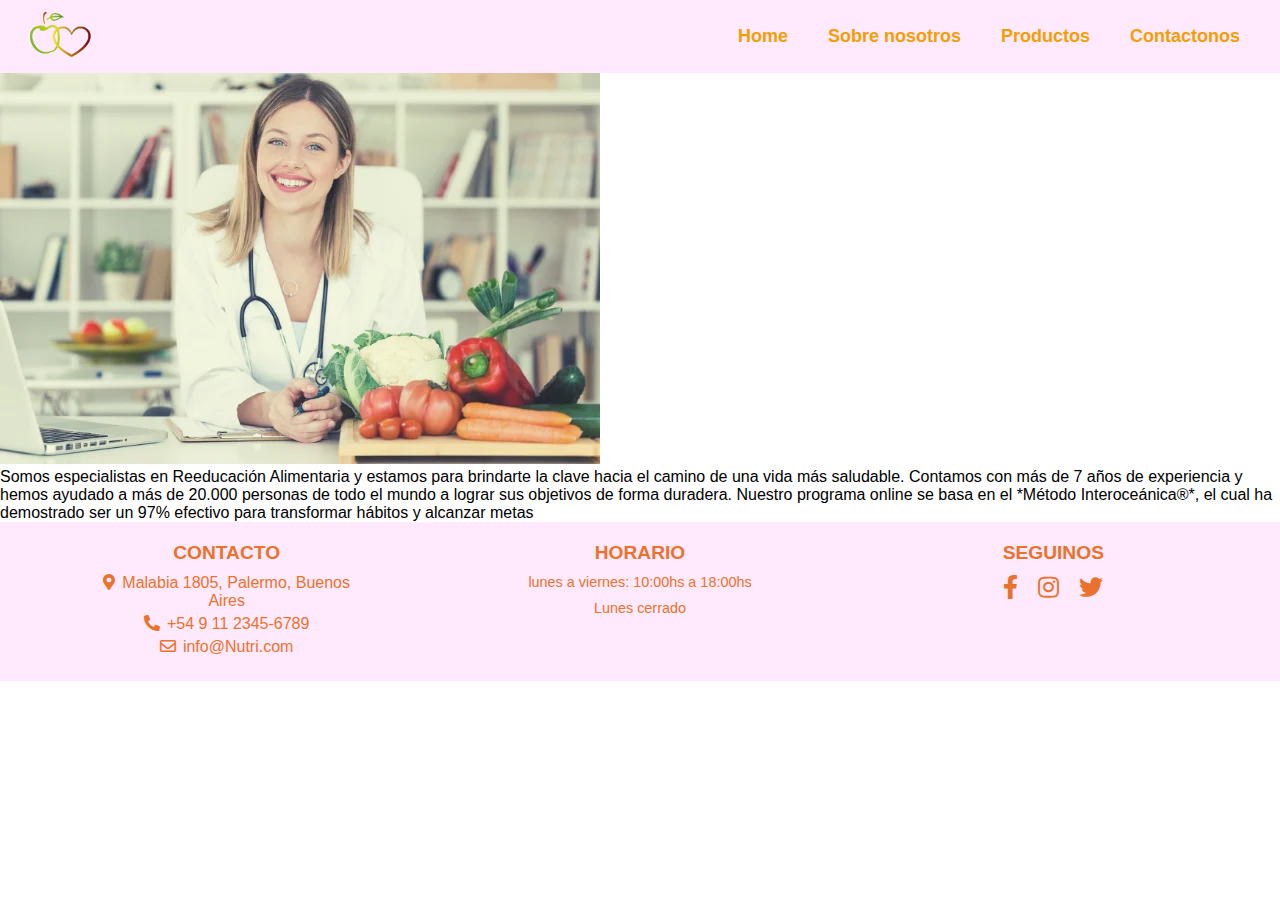
==== about.html @ 37c37826 "seccion card" ====
<!DOCTYPE html>
<html lang="en">
<head>
    <meta charset="UTF-8">
    <meta name="viewport" content="width=device-width, initial-scale=1.0">
    <title>Document</title>
    <link rel="stylesheet" href="/css/style.css">
    <link rel="stylesheet" href="https://cdnjs.cloudflare.com/ajax/libs/font-awesome/5.15.4/css/all.min.css">
</head>
<body>
    
    <header>
        <div class="header-logo">
            <a href="index.html">
                <img src="img/logo.png" alt="logo" style="width: 80px;">
            </a>
        </div>
    
        <nav>
          <ul class="nav-links">
            <li><a aria-current="page home" href="index.html">Home</a></li>
            <li><a aria-current="page nosotros" href="about.html">Sobre nosotros</a></li>
            <li><a aria-current="productos" href="#">Productos</a></li>
            <li><a aria-current="page contacto" href="/contacto.html">Contactonos</a></li>
          </ul>
          <div class="hamburger">
            <div class="line"></div>
            <div class="line"></div>
            <div class="line"></div>
        </div>
        <button class="close-btn">&times;</button>
        </nav>
      </header>

    <main>
        
        <div class="home">
            <div>
                <img src="img/home.423" alt="">
            </div>
            <div class="container">
                <p>
                    Somos especialistas en Reeducación Alimentaria y estamos para brindarte la clave hacia
                    el camino de una vida más saludable. Contamos con más de 7 años de experiencia y hemos
                    ayudado a más de 20.000 personas de todo el mundo a lograr sus objetivos de forma duradera.
                    Nuestro programa online se basa en el *Método Interoceánica®*, el cual ha demostrado ser un
                     97% efectivo para transformar hábitos y alcanzar metas
                </p>
            </div>
        
        </div>

 
    </main>


    <footer>
        <div class="footer-links">
          <div class="footer-column">
            <h4>CONTACTO</h4>
            <ul class="contact-icons">
              <li><a href="#"><i class="fas fa-map-marker-alt"></i><span>Malabia 1805, Palermo, Buenos Aires</span></a></li>
              <li><a href="#"><i class="fas fa-phone-alt"></i><span>+54 9 11 2345-6789</span></a></li>
              <li><a href="#"><i class="far fa-envelope"></i><span>info@Nutri.com</span></a></li>
            </ul>
          </div>
          <div class="footer-column">
            <h4>HORARIO</h4>
              <p>lunes a viernes: 10:00hs a 18:00hs</p>
              <p>Lunes cerrado</p>
          </div>
          <div class="footer-column">
            <h4>SEGUINOS</h4>
            <ul class="social-icons">
                <li><a href="#"><i class="fab fa-facebook-f"></i></a></li>
                <li><a href="#"><i class="fab fa-instagram"></i></a></li>
                <li><a href="#"><i class="fab fa-twitter"></i></a></li>
            </ul> 
          </div>
        
        
          </div>
          
          </div>
        </div>
      </footer>

    <script src="js/navbar.js"></script>
</body>
</html>
---- css/style.css ----
*{
    margin: 0;
  padding: 0;
  }
  

  /* seccion barra de navegacion  */

body {
    font-family: Arial, sans-serif;
}

header {
    background-color: #ffe9fc;
    color: #fff;
    padding: 10px 20px;
    display: flex;
    justify-content: space-between;
    align-items: center;
    position: fixed; /* Fijar el header en la parte superior */
    top: 0;
    left: 0;

    width: 100%; /* Ancho completo del header */
  
}


nav {
    display: flex;
    justify-content: space-around;
    align-items: center;
    padding: 10px 60px 10px 20px;
    position: relative;

}

nav .nav-links {

    list-style: none;
    display: flex;
    gap: 40px;
    margin: 0;

}

nav .nav-links li {
    margin: 0;
}

nav .nav-links a {
    color: #F29F05;
    text-decoration: none;
    font-size: 18px;
    font-weight: bold;
    transition: color 0.3s
}

a:hover {
    color: #efc77c !important; 
}

nav .hamburger {
    display: none;
    flex-direction: column;
    cursor: pointer;
    gap: 5px;
}

nav .hamburger .line {
    width: 25px;
    height: 3px;
    background-color: #F29F05;
}

nav .close-btn {
    display: none;
    
}

@media (max-width: 796px) {

    nav .close-btn {
        color: #fff;
        /* display: block; */
        border: 0;
        font-size: 2rem;
        background-color: transparent;
        cursor: pointer;
    }


    nav .nav-links {
        
        display: none;
        flex-direction: column;
        position: fixed;
        top: 0;
        right: 0;
        height: 100%;
        width: 200px;
        background-color: #F29F05;
        padding: 20px 10px;
        border-left: 1px solid #444;
        box-shadow: -2px 0 5px rgba(0, 0, 0, 0.5);
        z-index: 1;
        box-shadow: 0 0 0 100vmax rgba(0,0,0,.5);
    }

    nav .nav-links.active {
        display: flex;
    }

    nav .nav-links li {
        margin-bottom: 20px;
    }

    nav .nav-links a {
      color: #fff;
      /* padding-top: 100%; */
    }
      

    nav .nav-links li:last-child {
        margin-bottom: 0;
    }

    nav .hamburger {
        display: flex;
        z-index: 2;
    }

    nav .hamburger.active {
        display: none;
    }

    nav .close-btn {
        display: none;
        z-index: 2;
    }

    nav .close-btn.active {
        display: block;
    }

    a:hover {
        color: #023059 !important; 
    }
}

  /* secion home */
 
  main{
      margin-top: 4rem;

  }

  .home-background{
    background-image: url(/img/home.423);
    background-repeat: no-repeat;
    background-size: cover;
    background-attachment: fixed;
    height: 100vh;
    display: flex;
    flex-direction: column;
    align-items: center;
    justify-content: center;
    padding-left: 5rem;
    padding-right: 5rem;

  }

  .frase-home{
     font-size: 2.5rem;
     font-weight:800;
     color: #eb722c;
    
  }
  .btnturno{
    background-color: #298071;
    color: #fff;
    border-radius: 10px;
    padding: 10px;
    border:0;
    font-size: 20px;
    width: 200px;


  }


  


  /* stilos para cards */

.card-container{
  margin-top: 30px;
  width: 100%;
  padding: 20px;
  display:grid;
  grid-template-columns: repeat(auto-fill,minmax(23rem, 1fr));
}
  .card{
    width: 300px;
    height: 400px;
    border: solid rgb(156, 156, 156);
    border-radius: 10px;
    display: flex;
    flex-direction: column;
    gap: 10px;
    margin-bottom: 20px;
  }

  .card .content{
    flex-grow: 1;
    flex-shrink: 1;
  }

  .card-footer{
    margin-bottom: 40px;
    width: 100%;
    text-align: center;

  }

  .btndetalle{
    background-color: #eb722c;
    border: 0;
    border-radius: 10px;
    padding: 10px;
    color: #fcfaf9;
    margin: auto;
  }

  /* stilos para contactanos */

  .contacto{
    margin-top: 4rem;
    padding: 2rem;
    width: 100%;

  }

  .contacto-titulo{
   width: 250px;
   margin: auto;
   font-size: 40px;
   color: #eb722c;
   margin-bottom: 1rem;
  }

  .contacto .container{
    width: 50%;
    margin: auto;
    background-color: #fcfaf9;

  }
.row{
    width: 100%;
    height: 45vh;
    display: flex;
    flex-direction: column;
    gap: 13px;
    padding: 15px;
    border: solid rgb(192, 188, 188);
  
    border-radius: 10px;

}

.col{
    width: 100%;

}

.label{
    width: 100%;
    height: 30px;
}
.btnenviar{
  background-color: #eb722c;
  padding: 5px;
  margin: auto;
  color: #ddcfb4;
  border-radius: 10px;
  width: 80px;
  border: 0;
  font-size: 20px;
}
  /* fin estilo contactanos */
  
  /* Estilos del footer */
footer {
    background-color:  #ffe9fc;
    color: #eb722c;
    text-align: center;
    padding: 20px;
    margin-bottom: 0;
  }

  .footer-links {
    display: flex;
    flex-wrap: wrap;
    justify-content: space-around;
  }
  
  .footer-column {
    flex-basis: calc(25% - 40px); /* Ajusta según el número de columnas */
    margin: 0px;
  }
  
  .footer-column h4 {
    font-size: 1.2rem;
    margin-bottom: 10px;
  }
  
  .footer-column ul {
    list-style: none;
    padding: 0;
  }
  
  .footer-column ul li {
    margin-bottom: 5px;
  }
  
  .footer-column ul li a {
    color: #eb722c;
    text-decoration: none;
  }
  
  .contact-icons > li > a > i{
    margin-right: 7px
  }

  .social-icons {
    display: flex;
    justify-content: center;
    margin-bottom: 20px;
  }
  
  .social-icons li {
    margin: 0 10px;
  }
  
  .social-icons li a {
    color:#eb722c;
    font-size: 1.5rem;
    text-decoration: none;
  }
  
  /* Estilos para el texto de suscripción */
  .footer-column p {
    font-size: 0.9rem;
    margin-bottom: 10px;
  }
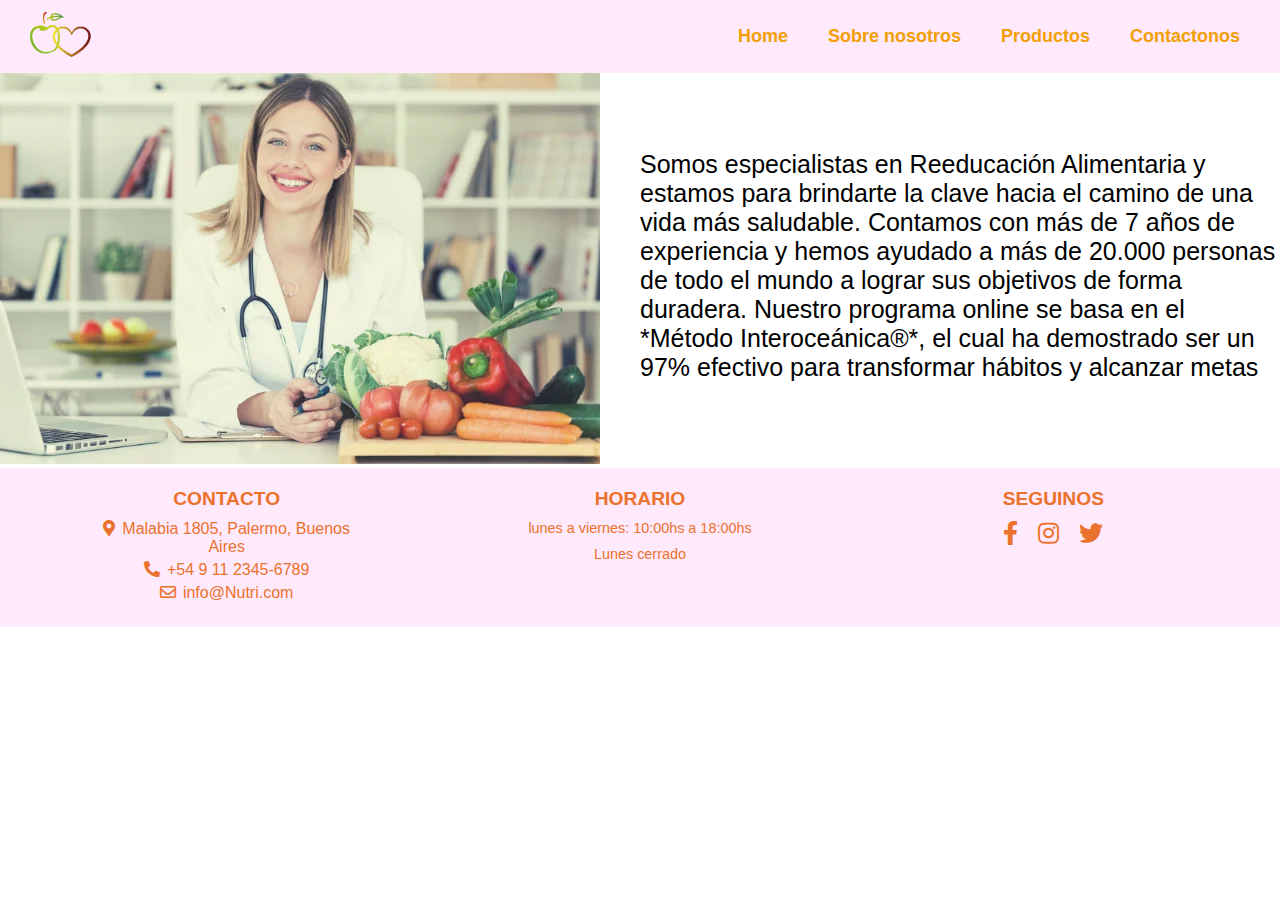
==== commit 1e2b646f: "cambios en pagina about" ====
--- a/about.html
+++ b/about.html
@@ -4,7 +4,7 @@
     <meta charset="UTF-8">
     <meta name="viewport" content="width=device-width, initial-scale=1.0">
     <title>Document</title>
-    <link rel="stylesheet" href="/css/style.css">
+    <link rel="stylesheet" href="/style.css">
     <link rel="stylesheet" href="https://cdnjs.cloudflare.com/ajax/libs/font-awesome/5.15.4/css/all.min.css">
 </head>
 <body>
@@ -34,11 +34,11 @@
 
     <main>
         
-        <div class="home">
-            <div>
+        <div class="about">
+            <div class="about-img">
                 <img src="img/home.423" alt="">
             </div>
-            <div class="container">
+            <div class="about-text">
                 <p>
                     Somos especialistas en Reeducación Alimentaria y estamos para brindarte la clave hacia
                     el camino de una vida más saludable. Contamos con más de 7 años de experiencia y hemos
--- a/style.css
+++ b/style.css
@@ -0,0 +1,378 @@
+
+*{
+    margin: 0;
+  padding: 0;
+  }
+  
+
+  /* seccion barra de navegacion  */
+
+body {
+    font-family: Arial, sans-serif;
+}
+
+header {
+    background-color: #ffe9fc;
+    color: #fff;
+    padding: 10px 20px;
+    display: flex;
+    justify-content: space-between;
+    align-items: center;
+    position: fixed; /* Fijar el header en la parte superior */
+    top: 0;
+    left: 0;
+
+    width: 100%; /* Ancho completo del header */
+  
+}
+
+
+nav {
+    display: flex;
+    justify-content: space-around;
+    align-items: center;
+    padding: 10px 60px 10px 20px;
+    position: relative;
+
+}
+
+nav .nav-links {
+
+    list-style: none;
+    display: flex;
+    gap: 40px;
+    margin: 0;
+
+}
+
+nav .nav-links li {
+    margin: 0;
+}
+
+nav .nav-links a {
+    color: #F29F05;
+    text-decoration: none;
+    font-size: 18px;
+    font-weight: bold;
+    transition: color 0.3s
+}
+
+a:hover {
+    color: #efc77c !important; 
+}
+
+nav .hamburger {
+    display: none;
+    flex-direction: column;
+    cursor: pointer;
+    gap: 5px;
+}
+
+nav .hamburger .line {
+    width: 25px;
+    height: 3px;
+    background-color: #F29F05;
+}
+
+nav .close-btn {
+    display: none;
+    
+}
+
+@media (max-width: 796px) {
+
+    nav .close-btn {
+        color: #fff;
+        /* display: block; */
+        border: 0;
+        font-size: 2rem;
+        background-color: transparent;
+        cursor: pointer;
+    }
+
+
+    nav .nav-links {
+        
+        display: none;
+        flex-direction: column;
+        position: fixed;
+        top: 0;
+        right: 0;
+        height: 100%;
+        width: 200px;
+        background-color: #F29F05;
+        padding: 20px 10px;
+        border-left: 1px solid #444;
+        box-shadow: -2px 0 5px rgba(0, 0, 0, 0.5);
+        z-index: 1;
+        box-shadow: 0 0 0 100vmax rgba(0,0,0,.5);
+    }
+
+    nav .nav-links.active {
+        display: flex;
+    }
+
+    nav .nav-links li {
+        margin-bottom: 20px;
+    }
+
+    nav .nav-links a {
+      color: #fff;
+      /* padding-top: 100%; */
+    }
+      
+
+    nav .nav-links li:last-child {
+        margin-bottom: 0;
+    }
+
+    nav .hamburger {
+        display: flex;
+        z-index: 2;
+    }
+
+    nav .hamburger.active {
+        display: none;
+    }
+
+    nav .close-btn {
+        display: none;
+        z-index: 2;
+    }
+
+    nav .close-btn.active {
+        display: block;
+    }
+
+    a:hover {
+        color: #023059 !important; 
+    }
+}
+
+  /* secion home */
+ 
+  main{
+      margin-top: 4rem;
+
+  }
+
+  .home-background{
+    background-image: url(/img/home.423);
+    background-repeat: no-repeat;
+    background-size: cover;
+    background-attachment: fixed;
+    height: 100vh;
+    display: flex;
+    flex-direction: column;
+    align-items: center;
+    justify-content: center;
+    padding-left: 5rem;
+    padding-right: 5rem;
+
+  }
+
+  .frase-home{
+     font-size: 2.5rem;
+     font-weight:800;
+     color: #eb722c;
+    
+  }
+  .btnturno{
+    background-color: #298071;
+    color: #fff;
+    border-radius: 10px;
+    padding: 10px;
+    border:0;
+    font-size: 20px;
+    width: 200px;
+
+
+  }
+
+
+  
+
+
+  /* stilos para cards */
+
+.card-container{
+  margin-top: 30px;
+  width: 100%;
+  padding: 20px;
+  display:grid;
+  grid-template-columns: repeat(auto-fill,minmax(23rem, 1fr));
+}
+  .card{
+    width: 300px;
+    height: 400px;
+    border: solid rgb(156, 156, 156);
+    border-radius: 10px;
+    display: flex;
+    flex-direction: column;
+    gap: 10px;
+    margin-bottom: 20px;
+  }
+
+  .card .content{
+    flex-grow: 1;
+    flex-shrink: 1;
+  }
+
+  .card-footer{
+    margin-bottom: 40px;
+    width: 100%;
+    text-align: center;
+
+  }
+
+  .btndetalle{
+    background-color: #eb722c;
+    border: 0;
+    border-radius: 10px;
+    padding: 10px;
+    color: #fcfaf9;
+    margin: auto;
+  }
+
+  /* stilos para contactanos */
+
+  .contacto{
+    margin-top: 4rem;
+    padding: 2rem;
+    width: 100%;
+
+  }
+
+  .contacto-titulo{
+   width: 250px;
+   margin: auto;
+   font-size: 40px;
+   color: #eb722c;
+   margin-bottom: 1rem;
+  }
+
+  .contacto .container{
+    width: 50%;
+    margin: auto;
+    background-color: #fcfaf9;
+
+  }
+.row{
+    width: 100%;
+    height: 45vh;
+    display: flex;
+    flex-direction: column;
+    gap: 13px;
+    padding: 15px;
+    border: solid rgb(192, 188, 188);
+  
+    border-radius: 10px;
+
+}
+
+.col{
+    width: 100%;
+
+}
+
+.label{
+    width: 100%;
+    height: 30px;
+}
+.btnenviar{
+  background-color: #eb722c;
+  padding: 5px;
+  margin: auto;
+  color: #ddcfb4;
+  border-radius: 10px;
+  width: 80px;
+  border: 0;
+  font-size: 20px;
+}
+  /* fin estilo contactanos */
+
+  
+
+    /* Estilos de sobre nosotros*/
+
+ .about{
+    display:grid;
+    grid-template-columns: repeat(auto-fill,minmax(35rem, 1fr));
+
+ }
+
+ .about-text{
+    display: flex;
+    align-items: center;
+
+ }
+
+ .about-text p{
+    font-size: 25px;
+ }
+
+
+  /* Estilos del footer */
+footer {
+    background-color:  #ffe9fc;
+    color: #eb722c;
+    text-align: center;
+    padding: 20px;
+    margin-bottom: 0;
+  }
+
+  .footer-links {
+    display: flex;
+    flex-wrap: wrap;
+    justify-content: space-around;
+  }
+  
+  .footer-column {
+    flex-basis: calc(25% - 40px); /* Ajusta según el número de columnas */
+    margin: 0px;
+  }
+  
+  .footer-column h4 {
+    font-size: 1.2rem;
+    margin-bottom: 10px;
+  }
+  
+  .footer-column ul {
+    list-style: none;
+    padding: 0;
+  }
+  
+  .footer-column ul li {
+    margin-bottom: 5px;
+  }
+  
+  .footer-column ul li a {
+    color: #eb722c;
+    text-decoration: none;
+  }
+  
+  .contact-icons > li > a > i{
+    margin-right: 7px
+  }
+
+  .social-icons {
+    display: flex;
+    justify-content: center;
+    margin-bottom: 20px;
+  }
+  
+  .social-icons li {
+    margin: 0 10px;
+  }
+  
+  .social-icons li a {
+    color:#eb722c;
+    font-size: 1.5rem;
+    text-decoration: none;
+  }
+  
+  /* Estilos para el texto de suscripción */
+  .footer-column p {
+    font-size: 0.9rem;
+    margin-bottom: 10px;
+  }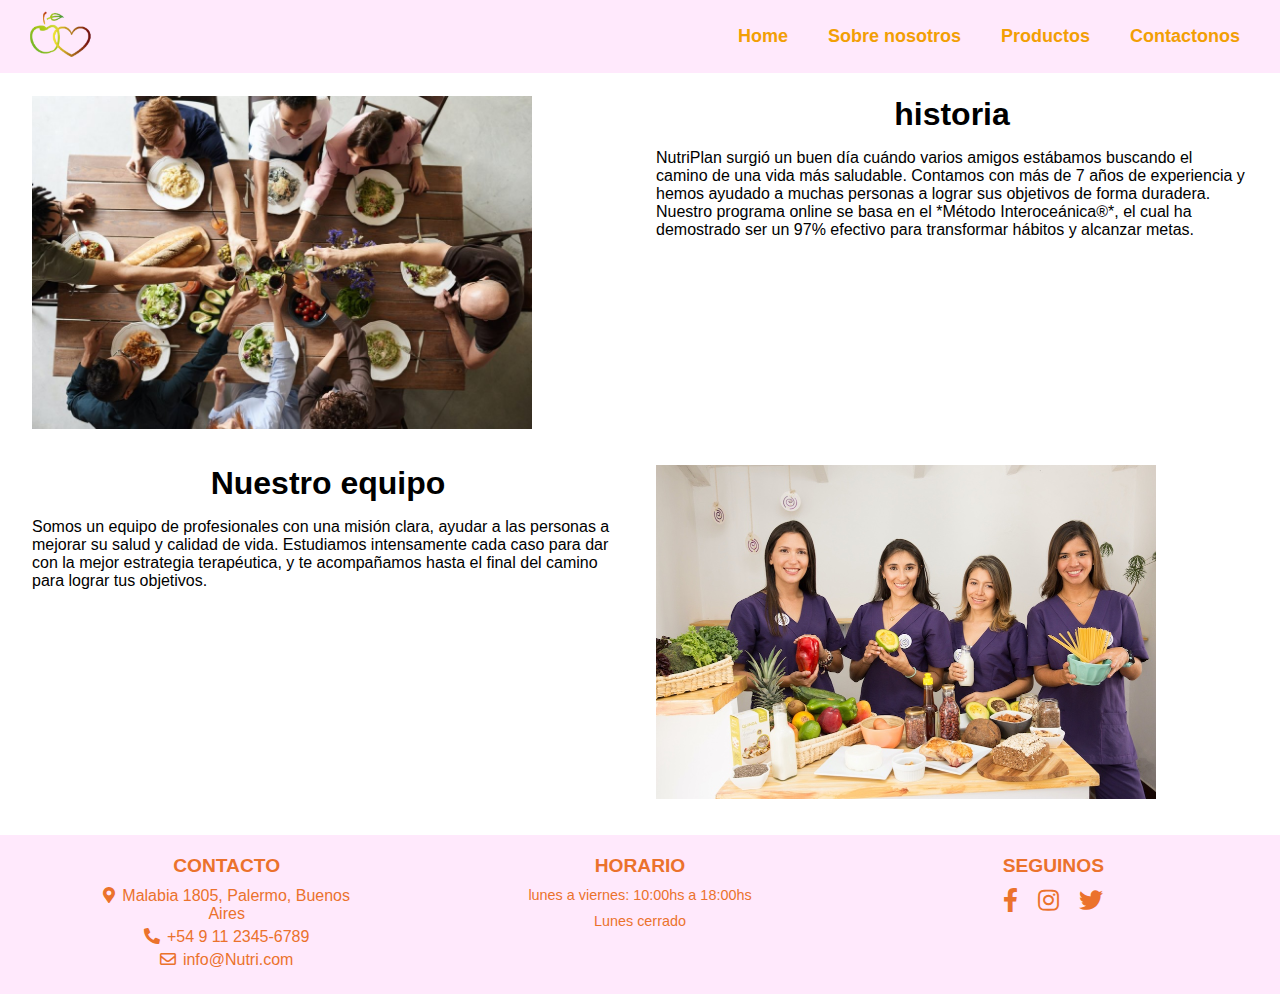
==== commit ae012a12: "mejoras en la pagina contactos" ====
--- a/about.html
+++ b/about.html
@@ -3,8 +3,8 @@
 <head>
     <meta charset="UTF-8">
     <meta name="viewport" content="width=device-width, initial-scale=1.0">
-    <title>Document</title>
-    <link rel="stylesheet" href="/style.css">
+    <title>About</title>
+    <link rel="stylesheet" href="css/style.css">
     <link rel="stylesheet" href="https://cdnjs.cloudflare.com/ajax/libs/font-awesome/5.15.4/css/all.min.css">
 </head>
 <body>
@@ -21,7 +21,7 @@
             <li><a aria-current="page home" href="index.html">Home</a></li>
             <li><a aria-current="page nosotros" href="about.html">Sobre nosotros</a></li>
             <li><a aria-current="productos" href="#">Productos</a></li>
-            <li><a aria-current="page contacto" href="/contacto.html">Contactonos</a></li>
+            <li><a aria-current="page contacto" href="contacto.html">Contactonos</a></li>
           </ul>
           <div class="hamburger">
             <div class="line"></div>
@@ -36,19 +36,29 @@
         
         <div class="about">
             <div class="about-img">
-                <img src="img/home.423" alt="">
+                <img src="img/historia.jpg" width="500px" alt="">
             </div>
             <div class="about-text">
+               <h2>historia</h2>
                 <p>
-                    Somos especialistas en Reeducación Alimentaria y estamos para brindarte la clave hacia
-                    el camino de una vida más saludable. Contamos con más de 7 años de experiencia y hemos
-                    ayudado a más de 20.000 personas de todo el mundo a lograr sus objetivos de forma duradera.
+                    NutriPlan surgió un buen día cuándo varios amigos estábamos buscando el camino de una vida más saludable.
+                    Contamos con más de 7 años de experiencia y hemos ayudado a muchas personas a lograr sus objetivos de forma duradera.
                     Nuestro programa online se basa en el *Método Interoceánica®*, el cual ha demostrado ser un
-                     97% efectivo para transformar hábitos y alcanzar metas
+                     97% efectivo para transformar hábitos y alcanzar metas.
                 </p>
-            </div>
-        
-        </div>
+             </div> 
+             <div class="about-text">
+              <h2>Nuestro equipo</h2>
+                <p>
+                  Somos un equipo de profesionales con una misión clara, ayudar a las personas a mejorar 
+                  su salud y calidad de vida. Estudiamos intensamente cada caso para dar con la mejor 
+                  estrategia terapéutica, y te acompañamos hasta el final del camino para lograr tus objetivos.    
+                </p>
+              </div> 
+              <div class="about-img">
+                <img src="img/equipo.jpg" width="500px" alt="">
+               </div>     
+         </div>
 
  
     </main>
--- a/css/style.css
+++ b/css/style.css
@@ -0,0 +1,387 @@
+
+*{
+    margin: 0;
+  padding: 0;
+  }
+  
+
+  /* seccion barra de navegacion  */
+
+body {
+    font-family:'Franklin Gothic Medium', 'Arial Narrow', Arial, sans-serif
+}
+
+header {
+    background-color: #ffe9fc;
+    color: #fff;
+    padding: 10px 20px;
+    display: flex;
+    justify-content: space-between;
+    align-items: center;
+    position: fixed; /* Fijar el header en la parte superior */
+    top: 0;
+    left: 0;
+
+    width: 100%; /* Ancho completo del header */
+  
+}
+
+
+nav {
+    display: flex;
+    justify-content: space-around;
+    align-items: center;
+    padding: 10px 60px 10px 20px;
+    position: relative;
+
+}
+
+nav .nav-links {
+
+    list-style: none;
+    display: flex;
+    gap: 40px;
+    margin: 0;
+
+}
+
+nav .nav-links li {
+    margin: 0;
+}
+
+nav .nav-links a {
+    color: #F29F05;
+    text-decoration: none;
+    font-size: 18px;
+    font-weight: bold;
+    transition: color 0.3s
+}
+
+a:hover {
+    color: #efc77c !important; 
+}
+
+nav .hamburger {
+    display: none;
+    flex-direction: column;
+    cursor: pointer;
+    gap: 5px;
+}
+
+nav .hamburger .line {
+    width: 25px;
+    height: 3px;
+    background-color: #F29F05;
+}
+
+nav .close-btn {
+    display: none;
+    
+}
+
+@media (max-width: 796px) {
+
+    nav .close-btn {
+        color: #fff;
+        /* display: block; */
+        border: 0;
+        font-size: 2rem;
+        background-color: transparent;
+        cursor: pointer;
+    }
+
+
+    nav .nav-links {
+        
+        display: none;
+        flex-direction: column;
+        position: fixed;
+        top: 0;
+        right: 0;
+        height: 100%;
+        width: 200px;
+        background-color:#F29F05;
+        padding: 20px 10px;
+        border-left: 1px solid #444;
+        box-shadow: -2px 0 5px rgba(0, 0, 0, 0.5);
+        z-index: 1;
+        box-shadow: 0 0 0 100vmax rgba(0,0,0,.5);
+    }
+
+    nav .nav-links.active {
+        display: flex;
+    }
+
+    nav .nav-links li {
+        margin-bottom: 20px;
+    }
+
+    nav .nav-links a {
+      color: #fff;
+      /* padding-top: 100%; */
+    }
+      
+
+    nav .nav-links li:last-child {
+        margin-bottom: 0;
+    }
+
+    nav .hamburger {
+        display: flex;
+        z-index: 2;
+    }
+
+    nav .hamburger.active {
+        display: none;
+    }
+
+    nav .close-btn {
+        display: none;
+        z-index: 2;
+    }
+
+    nav .close-btn.active {
+        display: block;
+    }
+
+    a:hover {
+        color: #023059 !important; 
+    }
+}
+
+  /* secion home */
+ 
+  main{
+      margin-top: 4rem;
+  }
+
+  .home-background{
+    background-image: url(/img/home.423);
+    background-repeat: no-repeat;
+    background-size: cover;
+    background-attachment: fixed;
+    height: 100vh;
+    width: 100%;
+    display: flex;
+    flex-direction: column;
+    align-items: center;
+    justify-content: center;
+  }
+
+  .frase-home{
+     font-size: 2.5rem;
+     font-weight:800;
+     color: #eb722c;
+    
+  }
+  .btnturno{
+    background-color: #298071;
+    color: #fff;
+    border-radius: 10px;
+    padding: 10px;
+    border:0;
+    font-size: 20px;
+    width: 200px;
+  }
+
+
+  
+
+
+  /* stilos para cards */
+
+.card-container{
+  margin-top: 30px;
+  width: 100%;
+  display:grid;
+  grid-template-columns: repeat(auto-fill,minmax(26rem, 1fr));
+
+ justify-items: center;
+}
+  .card{
+
+    width: 300px;
+    height: 400px;
+    border: 2px solid rgb(156, 156, 156);
+    border-radius: 10px;
+    display: flex;
+    flex-direction: column;
+    gap: 10px;
+    margin-bottom: 20px;
+  }
+
+  .card .content{
+    flex-grow: 1;
+    flex-shrink: 1;
+  }
+
+  .card-footer{
+    margin-bottom: 40px;
+    width: 100%;
+    text-align: center;
+
+  }
+
+  .btndetalle{
+    background-color: #eb722c;
+    border: 0;
+    border-radius: 10px;
+    padding: 10px;
+    color: #fcfaf9;
+    margin: auto;
+  }
+
+  /* stilos para contactanos */
+
+  .contacto{
+    margin-top: 4rem;
+    width: 100%;
+    display: flex;
+    flex-direction: column;
+    justify-content: center;
+    align-items: center;
+
+  }
+
+  .contacto-titulo{
+   width: 250px;
+   font-size: 40px;
+   color: #eb722c;
+   margin-bottom: 1rem;
+  }
+
+  .contacto .container{
+    width: 450px;
+    height: 400px;
+
+  }
+.row{
+    display: flex;
+    flex-direction: column;
+    gap: 13px;
+    padding: 1.4rem;
+    box-shadow: 0 0 20px rgba(0,0,0,0.2);
+    border-radius: 10px;
+}
+
+.col{
+    width: 100%;
+
+}
+
+.input{
+    width: 98%;
+    height: 30px;
+    background-color: #f3f3f5;
+    border:2px solid rgb(211, 209, 209);
+    border-radius: 10px;
+    padding: 5px;
+}
+
+.label{
+  color: #706868;
+
+}
+.btnenviar{
+  background-color: #eb722c;
+  padding: 5px;
+  margin: auto;
+  color: #ddcfb4;
+  border-radius: 10px;
+  width: 80px;
+  border: 0;
+  font-size: 20px;
+}
+  /* fin estilo contactanos */
+
+    /* Estilos de sobre nosotros*/
+
+ .about{
+    padding: 2rem;
+    display:grid;
+    gap: 2rem;
+    grid-template-columns: repeat(auto-fill,minmax(35rem, 1fr));
+
+ }
+
+ .about-text{
+    display: flex;
+    align-items: center;
+    flex-direction: column;
+
+ }
+
+ .about h2{
+  margin-bottom: 1rem;
+  font-size: 2rem;
+ }
+
+ .about-text p{
+    font-size: 1rem;
+ }
+
+
+  /* Estilos del footer */
+footer {
+    background-color:  #ffe9fc;
+    color: #eb722c;
+    text-align: center;
+    padding: 20px;
+    margin-bottom: 0;
+  }
+
+  .footer-links {
+    display: flex;
+    flex-wrap: wrap;
+    justify-content: space-around;
+  }
+  
+  .footer-column {
+    flex-basis: calc(25% - 40px); /* Ajusta según el número de columnas */
+    margin: 0px;
+  }
+  
+  .footer-column h4 {
+    font-size: 1.2rem;
+    margin-bottom: 10px;
+  }
+  
+  .footer-column ul {
+    list-style: none;
+    padding: 0;
+  }
+  
+  .footer-column ul li {
+    margin-bottom: 5px;
+  }
+  
+  .footer-column ul li a {
+    color: #eb722c;
+    text-decoration: none;
+  }
+  
+  .contact-icons > li > a > i{
+    margin-right: 7px
+  }
+
+  .social-icons {
+    display: flex;
+    justify-content: center;
+    margin-bottom: 20px;
+  }
+  
+  .social-icons li {
+    margin: 0 10px;
+  }
+  
+  .social-icons li a {
+    color:#eb722c;
+    font-size: 1.5rem;
+    text-decoration: none;
+  }
+  
+  /* Estilos para el texto de suscripción */
+  .footer-column p {
+    font-size: 0.9rem;
+    margin-bottom: 10px;
+  }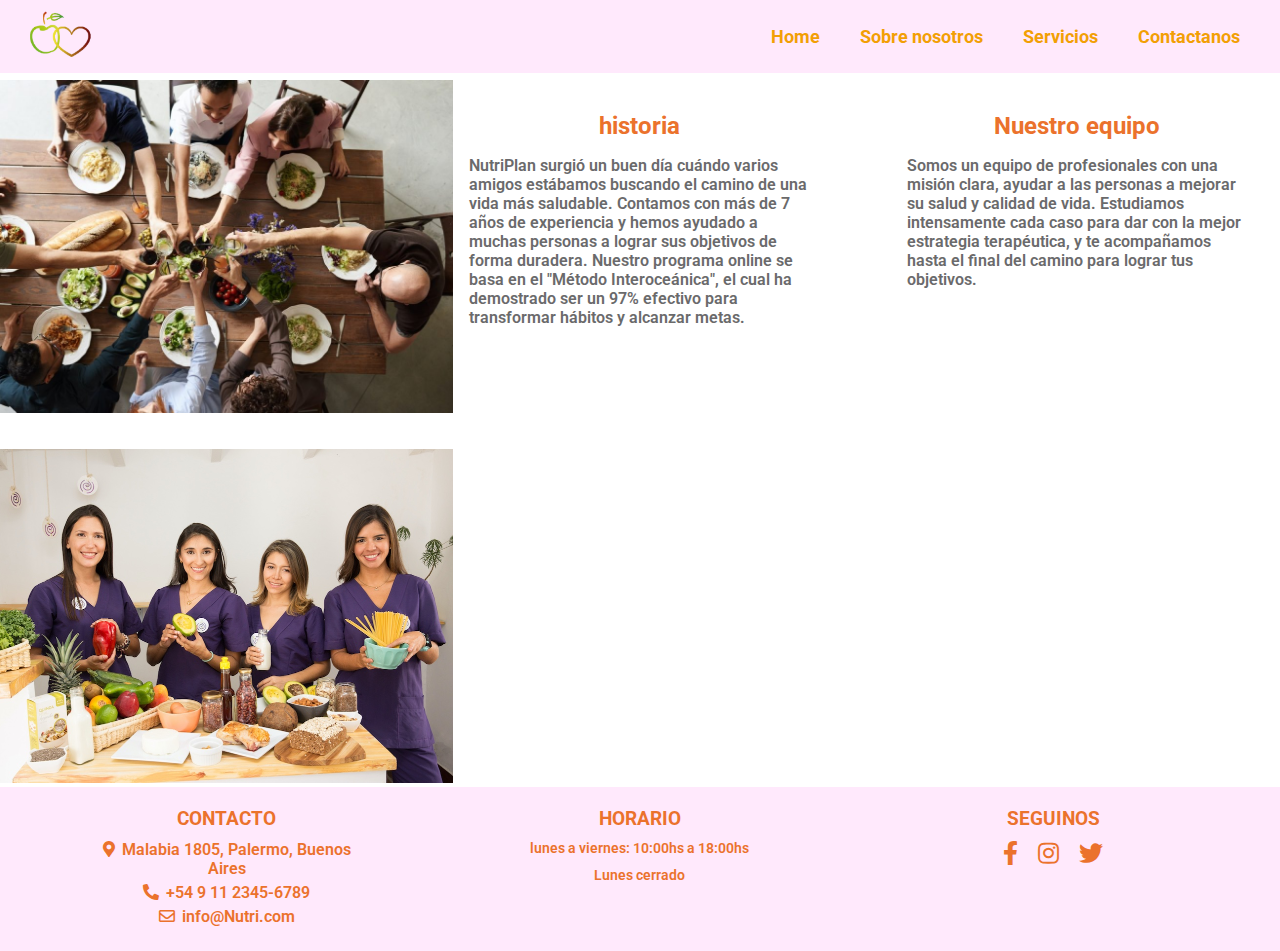
==== commit 0781c7b6: "pagina servicios" ====
--- a/about.html
+++ b/about.html
@@ -1,5 +1,5 @@
 <!DOCTYPE html>
-<html lang="en">
+<html lang="es">
 <head>
     <meta charset="UTF-8">
     <meta name="viewport" content="width=device-width, initial-scale=1.0">
@@ -20,8 +20,8 @@
           <ul class="nav-links">
             <li><a aria-current="page home" href="index.html">Home</a></li>
             <li><a aria-current="page nosotros" href="about.html">Sobre nosotros</a></li>
-            <li><a aria-current="productos" href="#">Productos</a></li>
-            <li><a aria-current="page contacto" href="contacto.html">Contactonos</a></li>
+            <li><a aria-current="productos" href="servicios.html">Servicios</a></li>
+            <li><a aria-current="page contacto" href="contacto.html">Contactanos</a></li>
           </ul>
           <div class="hamburger">
             <div class="line"></div>
@@ -43,7 +43,7 @@
                 <p>
                     NutriPlan surgió un buen día cuándo varios amigos estábamos buscando el camino de una vida más saludable.
                     Contamos con más de 7 años de experiencia y hemos ayudado a muchas personas a lograr sus objetivos de forma duradera.
-                    Nuestro programa online se basa en el *Método Interoceánica®*, el cual ha demostrado ser un
+                    Nuestro programa online se basa en el "Método Interoceánica", el cual ha demostrado ser un
                      97% efectivo para transformar hábitos y alcanzar metas.
                 </p>
              </div> 
--- a/css/style.css
+++ b/css/style.css
@@ -1,3 +1,5 @@
+
+@import url('https://fonts.googleapis.com/css2?family=Roboto:ital,wght@0,100;0,300;0,400;0,500;0,700;0,900;1,100;1,300;1,400;1,500;1,700;1,900&display=swap');
 
 *{
     margin: 0;
@@ -8,8 +10,9 @@
   /* seccion barra de navegacion  */
 
 body {
-    font-family:'Franklin Gothic Medium', 'Arial Narrow', Arial, sans-serif
-}
+  font-family: "Roboto", sans-serif;
+  font-weight: 600;
+  font-style: normal;}
 
 header {
     background-color: #ffe9fc;
@@ -152,7 +155,7 @@
   /* secion home */
  
   main{
-      margin-top: 4rem;
+      margin-top: 5rem;
   }
 
   .home-background{
@@ -188,14 +191,13 @@
   
 
 
-  /* stilos para cards */
+  /* stilos para cards home */
 
 .card-container{
   margin-top: 30px;
   width: 100%;
   display:grid;
-  grid-template-columns: repeat(auto-fill,minmax(26rem, 1fr));
-
+  grid-template-columns: repeat(auto-fill,minmax(20rem, 1fr));
  justify-items: center;
 }
   .card{
@@ -219,6 +221,7 @@
     margin-bottom: 40px;
     width: 100%;
     text-align: center;
+    color: #706868;
 
   }
 
@@ -297,28 +300,69 @@
     /* Estilos de sobre nosotros*/
 
  .about{
-    padding: 2rem;
+
     display:grid;
     gap: 2rem;
-    grid-template-columns: repeat(auto-fill,minmax(35rem, 1fr));
-
+    grid-template-columns: repeat(auto-fill,minmax(25rem, 1fr));
+    justify-items: center;
  }
 
  .about-text{
     display: flex;
     align-items: center;
     flex-direction: column;
-
+    padding: 2rem;
  }
 
  .about h2{
   margin-bottom: 1rem;
-  font-size: 2rem;
+   color: #eb722c;
  }
 
  .about-text p{
     font-size: 1rem;
+    color: rgb(106, 106, 107);
  }
+
+
+  /* Estilos pagina servicios */
+
+.service-container{
+    display:grid;
+    gap: 2rem;
+    grid-template-columns: repeat(auto-fill,minmax(20rem, 1fr));
+    justify-items: center;
+    padding: 2rem;
+
+}
+
+.service-card {
+   box-shadow: 0 0 20px rgba(0,0,0,0.2);
+   border-radius: 10px;
+   width: 300px;
+   height: 400px;
+   border: 2px solid rgb(22, 235, 2);
+   display: flex;
+   flex-direction: column;
+   gap: 1rem;
+
+}
+
+.card-content{
+  padding: 10px;
+  text-align: center;
+}
+.card-content p{
+  color: #444;
+  margin-bottom:1rem ;
+}
+
+.card-content a{
+
+  text-decoration: none;
+  color: #eb722c;
+  font-size: 20px;
+}
 
 
   /* Estilos del footer */
